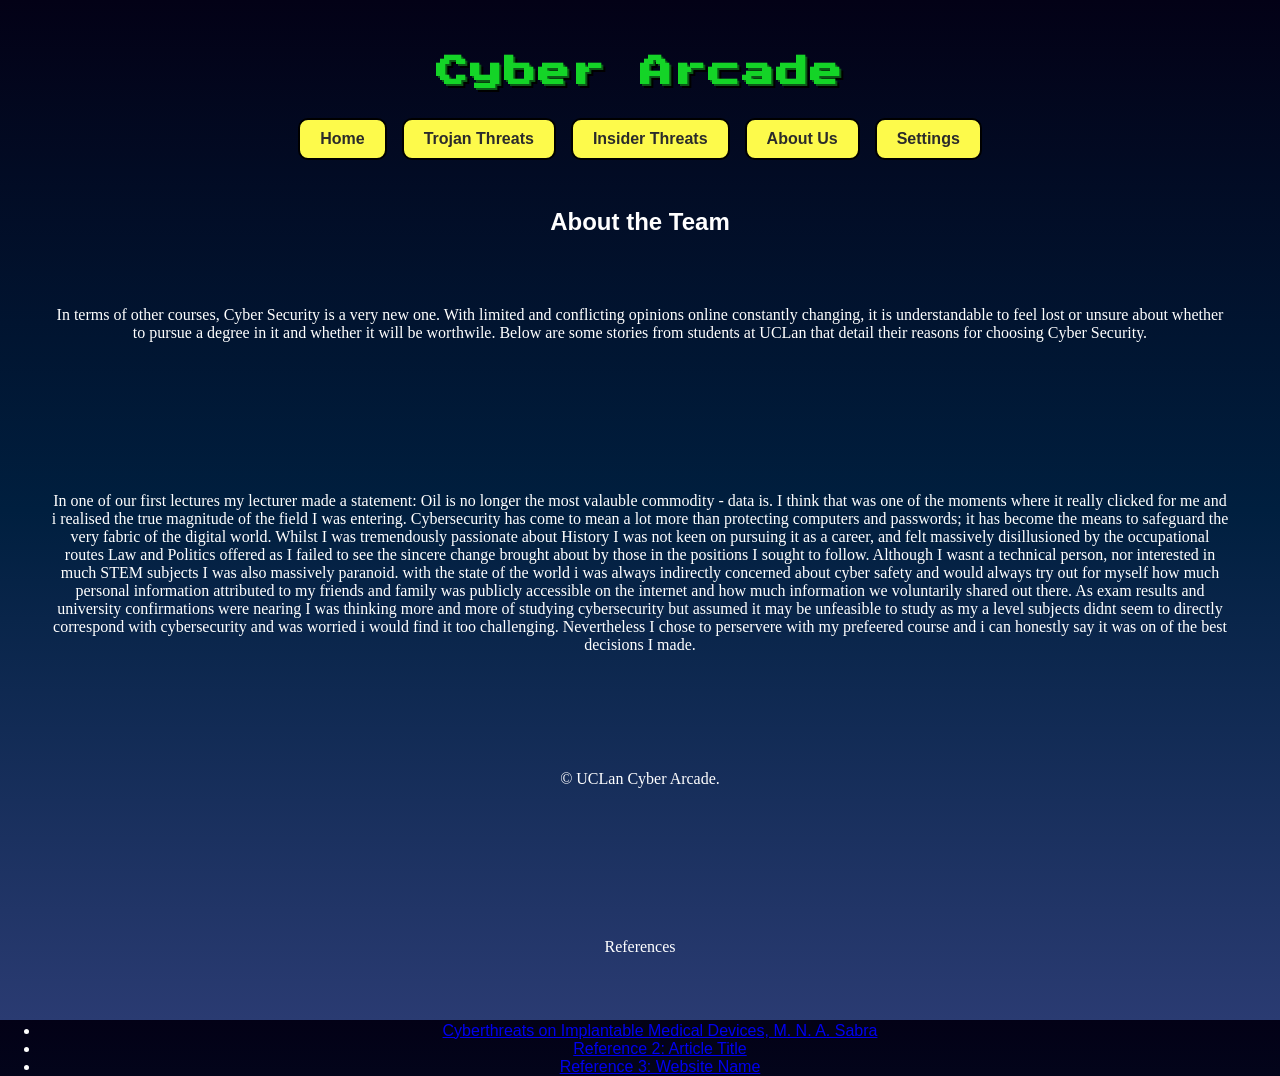
==== AboutPage.html @ 16b05ece "modified:   AboutPage.html" ====
<!DOCTYPE html>
<html lang="en">
<head>
  <meta charset="UTF-8">
  <meta name="viewport" content="width=device-width, initial-scale=1.0">
  <title>Cybersecurity Arcade</title>
  <link rel="stylesheet" href="StyleSheet.css">
  <link rel="preconnect" href="https://fonts.googleapis.com">
  <link rel="preconnect" href="https://fonts.gstatic.com" crossorigin>
  <link href="https://fonts.googleapis.com/css2?family=Press+Start+2P&display=swap" rel="stylesheet">

</head>

<header>
  <br>
  <br>
  <h1>Cyber Arcade</h1>
</header>


<nav class="arcade-nav">
    <ul>
      <li><a href="HomePage.html">Home</a></li>
      <li><a href="TrojanPage.html">Trojan Threats</a></li>
      <li><a href="InsiderPage.html">Insider Threats </a></li>
      <li><a href="AboutPage.html">About Us</a></li>
      <li><a href="SettingsPage.html">Settings</a></li>
  
    </ul>
  </nav>
  <br>

<h2> About the Team </h2>
<p> In terms of other courses, Cyber Security is a very new one. With limited and conflicting opinions online constantly changing, it is understandable to feel lost or unsure about whether to pursue a degree in it and whether it will be worthwile. Below are some stories from students at UCLan that detail their reasons for choosing Cyber Security.  </p>
<br>

<p> In one of our first lectures my lecturer made a statement: Oil is no longer the most valauble commodity - data is. I think that was one of the moments where it really clicked for me and i realised the true magnitude of the field I was entering. Cybersecurity has come to mean a lot more than protecting computers and passwords; it has become the means to safeguard the very fabric of the digital world. 

  Whilst I was tremendously passionate about History I was not keen on pursuing it as a career, and felt massively disillusioned by the occupational routes Law and Politics offered as I failed to see the sincere change brought about by those in the positions I sought to follow.
  
  Although I wasnt a technical person, nor interested in much STEM subjects I was also massively paranoid. with the state of the world i was always indirectly concerned about cyber safety and would always try out for myself how much personal information attributed to my friends and family was publicly accessible on the internet and how much information we voluntarily shared out there.
  
  As exam results and university confirmations were nearing I was thinking more and more of studying cybersecurity but assumed it may be  unfeasible to study as my a level subjects didnt seem to directly correspond with cybersecurity and was worried i would find it too challenging. Nevertheless I chose to perservere with my prefeered course and i can honestly say it was on of the best decisions I made.

</p>





<footer class="arcade-footer">
    <p>&copy; UCLan Cyber Arcade.</p>
    <br>
    <p> References</p>
    <ul>
      <li><a href="https://www.researchgate.net/publication/353002500_Cyberthreats_on_Implantable_Medical_Devices" target="_blank">Cyberthreats on Implantable Medical Devices, M. N. A. Sabra</a></li>
      <li><a href="https://www.example2.com" target="_blank">Reference 2: Article Title</a></li>
      <li><a href="https://www.example3.com" target="_blank">Reference 3: Website Name</a></li>
    </ul>
  
  </footer>

</body>
</html>
---- StyleSheet.css ----
/* Base styles */
body {
    margin: 0;
    font-family: Arial, sans-serif, Consolas;
    background: linear-gradient(to bottom, #030116, #001f3f, #2A3B72); /* Seamless gradient from black to dark blue to #2A3B72 */
    color: #fff;
    justify-content: center; /* Center horizontally */
    align-items: center;
  
  }
  
  .map {
    font-family: consolas;
    display: flex;
    flex-direction: column; 
    align-items: center;
    justify-content: center; 
    text-align: center; 
    margin: 0 auto;  
  
  }
  
  /* Gradient section in the middle of the page */
  .gradient-section {
    width: 100%;
    height: 400px; /* Adjust the height as needed */
    background: linear-gradient(to bottom, #030116, #001f3f, #2A3B72); /* Seamless gradient */
    display: flex;
    justify-content: center;
    align-items: center;
  }
  
  p {
    text-align: center;
    font-family: Consolas;
    padding: 50px;
  
  }
  
  .arcade-background {
    position: fixed;
    top: 0;
    left: 0;
    width: 100%;
    height: 100%;
    background: linear-gradient(145deg, #1a1a1a, #000000);
    z-index: -1; /* Pushes it behind the other elements */
  }
  
  /* Arcade navigation styles */
  .arcade-nav ul {
    list-style: none;
    padding: 0;
    margin: 0;
    display: flex;
    justify-content: center; /* Center items horizontally */
    gap: 15px; /* Spacing between items */
  }
  
  .arcade-nav ul li {
    margin: 0; /* Ensure no extra margin */
    padding: 0; /* Reset padding */
  }
  
  .arcade-nav ul li a {
    font-family: Arial, Helvetica, sans-serif;
    font-weight: bold;
    text-decoration: none;
    color: #2b2b2b; /* Initial text color */
    padding: 10px 20px; /* Padding inside the boxes */
    font-size: 16px;
    background-color: #fdfa4b; /* Background color */
    border: 2px solid #000; /* Box border */
    border-radius: 10px; /* Rounded corners */
    display: inline-block; /* Ensure consistent box sizing */
    transition: all 0.3s ease; /* Smooth hover animations */
  }
  
  /* Hover state for links */
  .arcade-nav ul li a:hover {
    background-color: #dcd91f; /* Change background on hover */
    color: #000; /* Text color on hover */
    transform: translateY(-3px); /* Lift effect */
    box-shadow: 
      6px 6px 0px #000, 
      inset -2px -2px 8px rgba(255, 255, 255, 0.3), 
      inset 2px 2px 8px rgba(0, 0, 0, 0.7); /* Enhanced shadow */
  }
  
  /* Active/pressed state for links */
  .arcade-nav ul li a:active {
    background-color: #FF003C; /* Red background on click */
    color: #FFD700; /* Gold text */
    transform: translateY(2px); /* Pressed effect */
    box-shadow: 
      2px 2px 0px #000, 
      inset -1px -1px 3px rgba(255, 255, 255, 0.2), 
      inset 1px 1px 3px rgba(0, 0, 0, 0.5); /* Inner shadow */
  }
  
  
  header h1 {
    font-family: 'Press Start 2P', Arial, sans-serif; /* Use the new font */
    font-size: 2rem; /* Adjust size as needed */
    color: #14d427; 
    text-align: center;
    letter-spacing: 2px; /* Spaced-out text for pixel feel */
    text-shadow: 2px 2px 0px #0b5916, 4px 4px 0px #000; /* Arcade-style shadows */
    margin: 20px 0; /* Space around the title */
  }
  
  h2 {
  text-align: center;
  
  }
  
  .button-container {
    display: flex; /* Activate Flexbox */
    justify-content: center; /* Horizontally center */
    align-items: center; /* Vertically center */
    width: 100%; /* Optional: ensures the container spans full width */
    height: 100%; /* Full height of the viewport */
  }
  
  button {
    background-color: #FF003C; /* Red background */
    color: #FFD700; /* Gold text */
    font-family: 'Press Start 2P', Arial, sans-serif;
    font-size: 1rem;
    padding: 10px 15px;
    border: 2px solid #FFD700; /* Gold border */
    border-radius: 10px;
    cursor: pointer;
    box-shadow: 4px 4px 0px #000, inset -2px -2px 5px rgba(255, 255, 255, 0.2), inset 2px 2px 5px rgba(0, 0, 0, 0.5);
    transition: transform 0.2s, box-shadow 0.2s, background-color 0.2s;
  }
  
  button:hover {
    background-color: #FFD700; /* Gold background on hover */
    color: #FF003C; /* Red text on hover */
    box-shadow: 6px 6px 0px #000, inset -2px -2px 8px rgba(255, 255, 255, 0.3), inset 2px 2px 8px rgba(0, 0, 0, 0.7);
    transform: translateY(-2px); /* Lift effect on hover */
  }
  
  button:active {
    background-color: #14d427; /* Red background when clicked */
    color: #FFD700; /* Gold text */
    box-shadow: 2px 2px 0px #000, inset -1px -1px 3px rgba(255, 255, 255, 0.2), inset 1px 1px 3px rgba(0, 0, 0, 0.5);
    transform: translateY(2px); /* Pushed-down effect */
  }
  
  /* Style the tooltip text (hidden by default) */
  .tooltip {
    position: relative;
    display: inline-block;
    font-weight: bold; /* Ensures text is bold even if <strong> isn't used */
  }
  
  .tooltip .tooltiptext {
    visibility: hidden;
    width: 200px;
    background-color: #6c757d;
    color: #fff;
    text-align: center;
    border-radius: 5px;
    padding: 5px;
    position: absolute;
    z-index: 1;
    bottom: 125%; /* Position the tooltip above the word */
    left: 50%;
    margin-left: -100px; /* Center the tooltip */
    opacity: 0;
    transition: opacity 0.3s;
  }
  
  /* Show the tooltip when hovering over the bold word */
  .tooltip:hover .tooltiptext {
    visibility: visible;
    opacity: 1;
  }
  
  
  .arcade-nav {
    padding: 10px;
    text-align: center;
  
  }
  .arcade-nav ul {
    list-style: none;
    padding: 0;
    margin: 0;
    display: flex;
    justify-content: center;
    gap: 15px;
  
  }
  .arcade-nav a {
    color: #FF6D69;
    text-decoration: none;
  
  }
  
  .bullet-points {
    align-items: center;
  
  
  }
  
  /* Arcade border */
  .arcade-border {
    margin: 20px auto;
    padding: 15px;
    width: 90%;
    max-width: 800px;
    border: 5px solid #00f7ff;
    border-radius: 10px;
    background: #222;
  
  }
  
  .arcade-top {
    text-align: center;
    font-size: 1.5rem;
    padding: 10px;
    background: #00f7ff;
    color: #000000;
    border-radius: 5px 5px 0 0;
  
  }
  
  .arcade-content section {
    margin: 20px 0;
  }
  
  .arcade-content button {
    background: #FF6D69;
    color: #000;
    border: none;
    padding: 10px 20px;
    font-size: 1rem;
    cursor: pointer;
  
  }
  
  
  .arcade-screen {
    margin: 20px auto;
    width: 90%;
    max-width: 600px;
    height: 300px;
    border: 5px solid #00f7ff;
    border-radius: 10px;
    background: #000;
    display: flex;
    align-items: center;
    justify-content: center;
    color: #00f7ff;
    font-family: 'Courier New', Courier, monospace;
    font-size: 1.2rem;
    text-align: center;
  }
  
  .arcade-screen p {
    margin: 0;
  }
  
  
  /* Animation for screen text */
  @keyframes blink {
    50% {
      opacity: 0;
    }
  }
  .arcade-screen .loading {
    animation: blink 1s infinite;
  }
  
  .arcade-footer {
    text-align: center;
    padding: 0 !important;  /* Ensure no padding is applied */
    margin: 0 !important;   /* Ensure no margin is applied */
    color: #fff;
    padding: 0%;
    background: #333;
    margin-top: 20px;
    background: url('nightskyminecraft.png');
    background-size: cover; /* Ensure the image covers the entire footer */
    background-position: center bottom; /* Ensure the image aligns correctly */
    background-repeat: no-repeat; /* Prevent the image from repeating */
    height: 300px; /* Adjust height to prevent cutting off */
    position: relative;
  }
  
  /* Default styles for larger screens */
  .arcade-nav ul {
    display: flex;
    justify-content: center; /* Center the menu items */
    gap: 15px; /* Add consistent spacing between items */
    padding: 0;
    margin: 0;
    list-style: none;
  }
  
  .arcade-nav ul li {
    margin: 0; /* Remove extra margin from list items */
  }
  
  .arcade-nav ul li a {
    text-decoration: none;
    padding: 10px 20px;
    font-size: 16px;
    border: 2px solid #000;
    border-radius: 10px;
  }
  
  
  /* Styles for smaller screens */
  @media (max-width: 768px) {
    .arcade-nav ul li a {
      padding: 5px 10px; /* Smaller padding for small screens */
      font-size: 14px;
    }
  }
  
  @media (max-width: 480px) {
    .arcade-nav ul {
      flex-direction: column; /* Stack items vertically */
      align-items: center; /* Center-align the stacked items */
      gap: 10px; /* Adjust gap for smaller screens */
    }
  
    .arcade-nav ul li a {
      font-size: 12px;
      padding: 4px 8px;
    }
  }
  
  
  /* Style for the bullet points container */
  .bullet-points {
    text-align: left; /* Ensure text aligns to the left */
    margin-top: 20px;
    padding-left: 20px;
    font-size: 1rem;
  }
  
  
  /* Ensuring slide container and layout work without images */
  .slide-container {
    position: relative;
    width: 100%;
    max-width: 800px;
    margin: auto;
  }
  
  .slide-box {
    display: none;  /* Hide all slides by default */
    position: relative;
    text-align: center;
    border-color: #222;
  }
  
  .slide-box.active {
    display: block;  /* Only show the active slide */
  }
  
  .slide-text {
    padding: 20px;
    background-color: #0f0a2c;  /* Dark background for readability */
    color: white;  /* White text color */
    border-color: #222;
    border-radius: 10px;
    width: 80%;  /* Adjust the width of the text box */
    margin: 20px auto;
    box-sizing: border-box;
    text-align: center;
  }
  
  button {
    margin-top: 20px;
    padding: 10px 15px;
    font-size: 16px;
    cursor: pointer;
    background-color: #14d427; /* Lively blue color */
    color: white;
    border: none;
    border-radius: 5px;
  }
  
  button:hover {
    background-color: #15b024; /* Darker blue on hover */
  }
  
  .gradient-section {
    width: 100%;
    height: 400px; /* Adjust the height as needed */
    background: linear-gradient(to bottom, #030116, #001f3f, #2A3B72); /* Seamless gradient */
    display: flex;
    justify-content: center;
    align-items: center;
    position: relative; /* Ensures child elements are aligned */
  }
  
  #hologram-video {
    margin: 0 auto;
    display: block; /* Ensures it's treated as a block-level element */
    max-width: 15%; /* Prevents overflow issues */
    height: auto;
    mix-blend-mode: screen; /* Makes black areas invisible */
    opacity: 0.4; /* Add transparency */
    filter: brightness(1.5) saturate(1.5); /* Enhance the holographic look */
    transform: rotateX(20deg); /* Adds pseudo-3D effect */
  }
  
  /* Style for the youtibe vid */
  .video-container {
    position: relative;
    width: 100%;
    max-width: 560px; /* Limit the max width */
    margin: 2rem auto; /* Center the video horizontally and add spacing */
    border: 5px solid #ffffff; /* Add a border */
    border-radius: 10px; /* Round the corners */
    box-shadow: 0 8px 16px rgba(0, 0, 0, 0.2); /* Add a shadow */
    overflow: hidden; /* Ensure rounded corners are visible */
    aspect-ratio: 16 / 9;
  }
  
  /* Make the iframe responsive */
  .video-container iframe {
    width: 100%;
    height: auto;
    display: block;
    aspect-ratio: 16 / 9;
  }
  
  .baitalert{
    display: flex;
    justify-content: center;
    align-items: center;
  
  }

  .settings_box{
    
  }
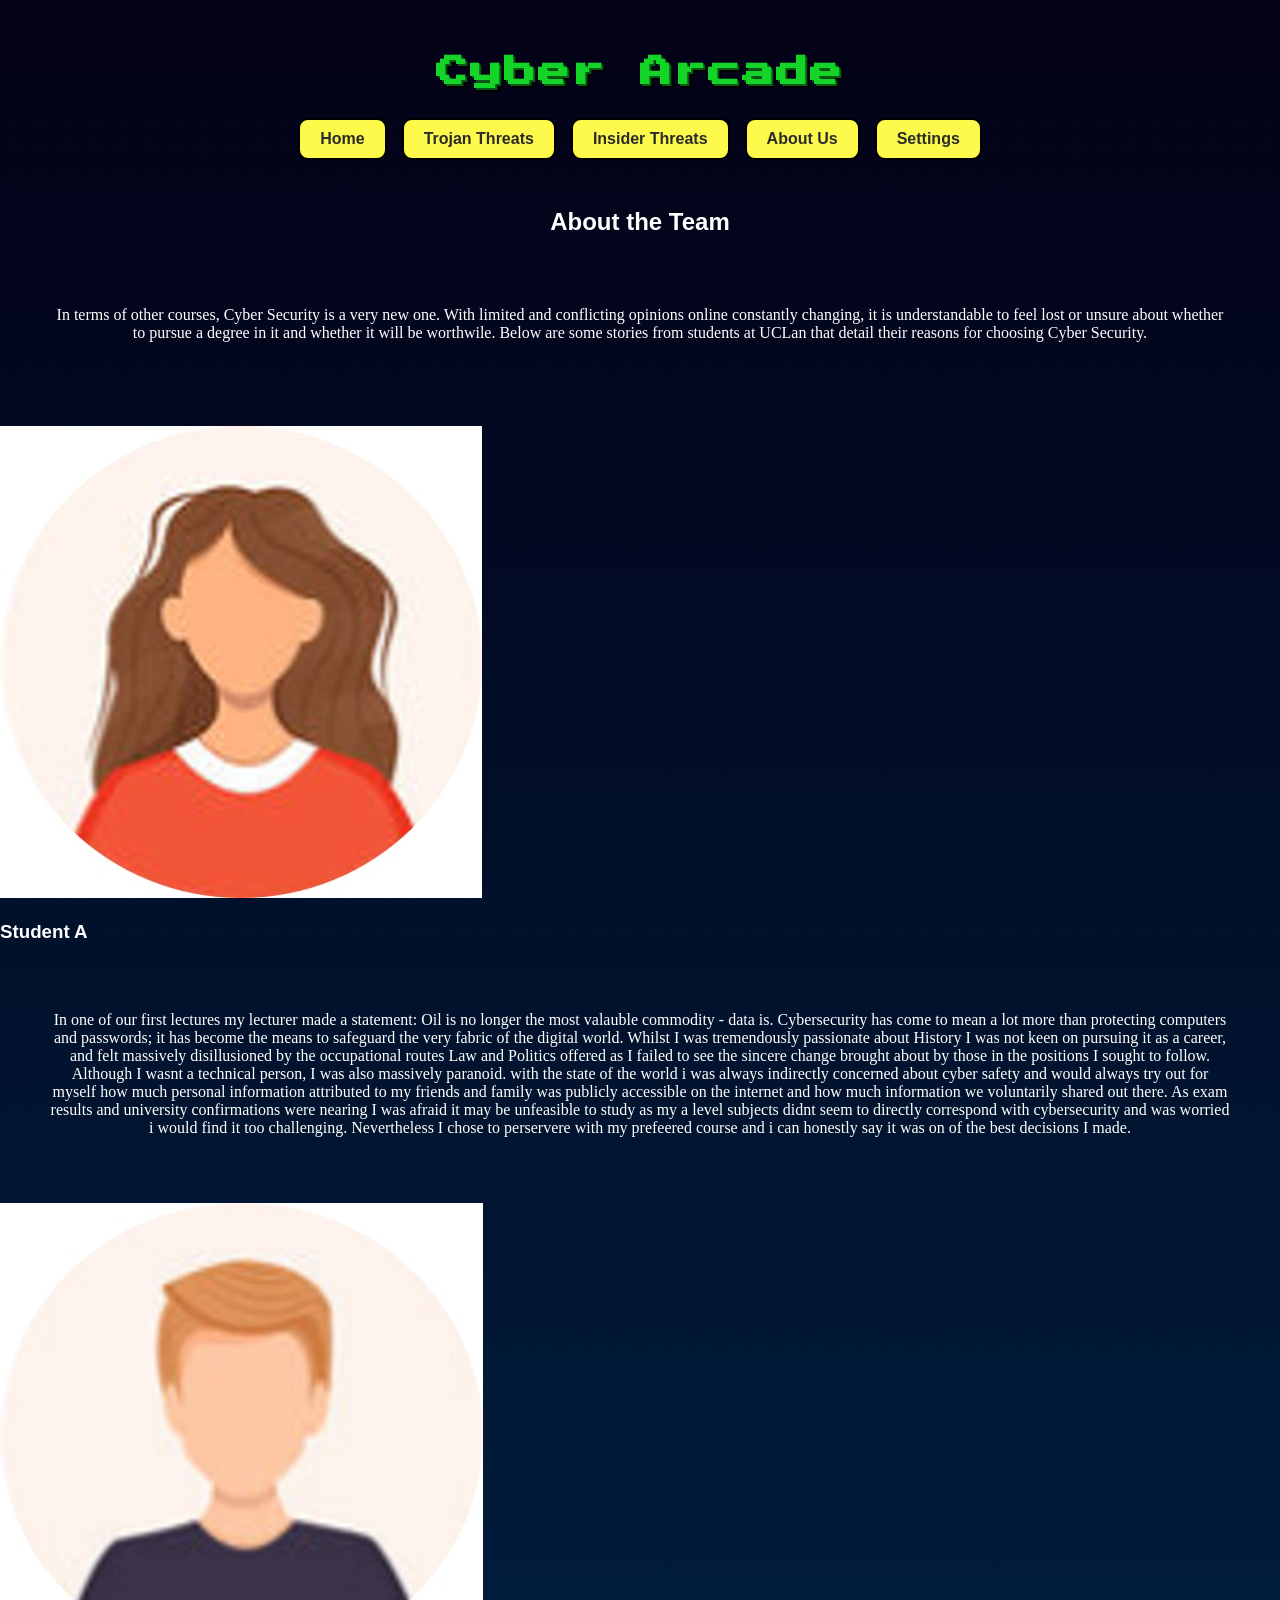
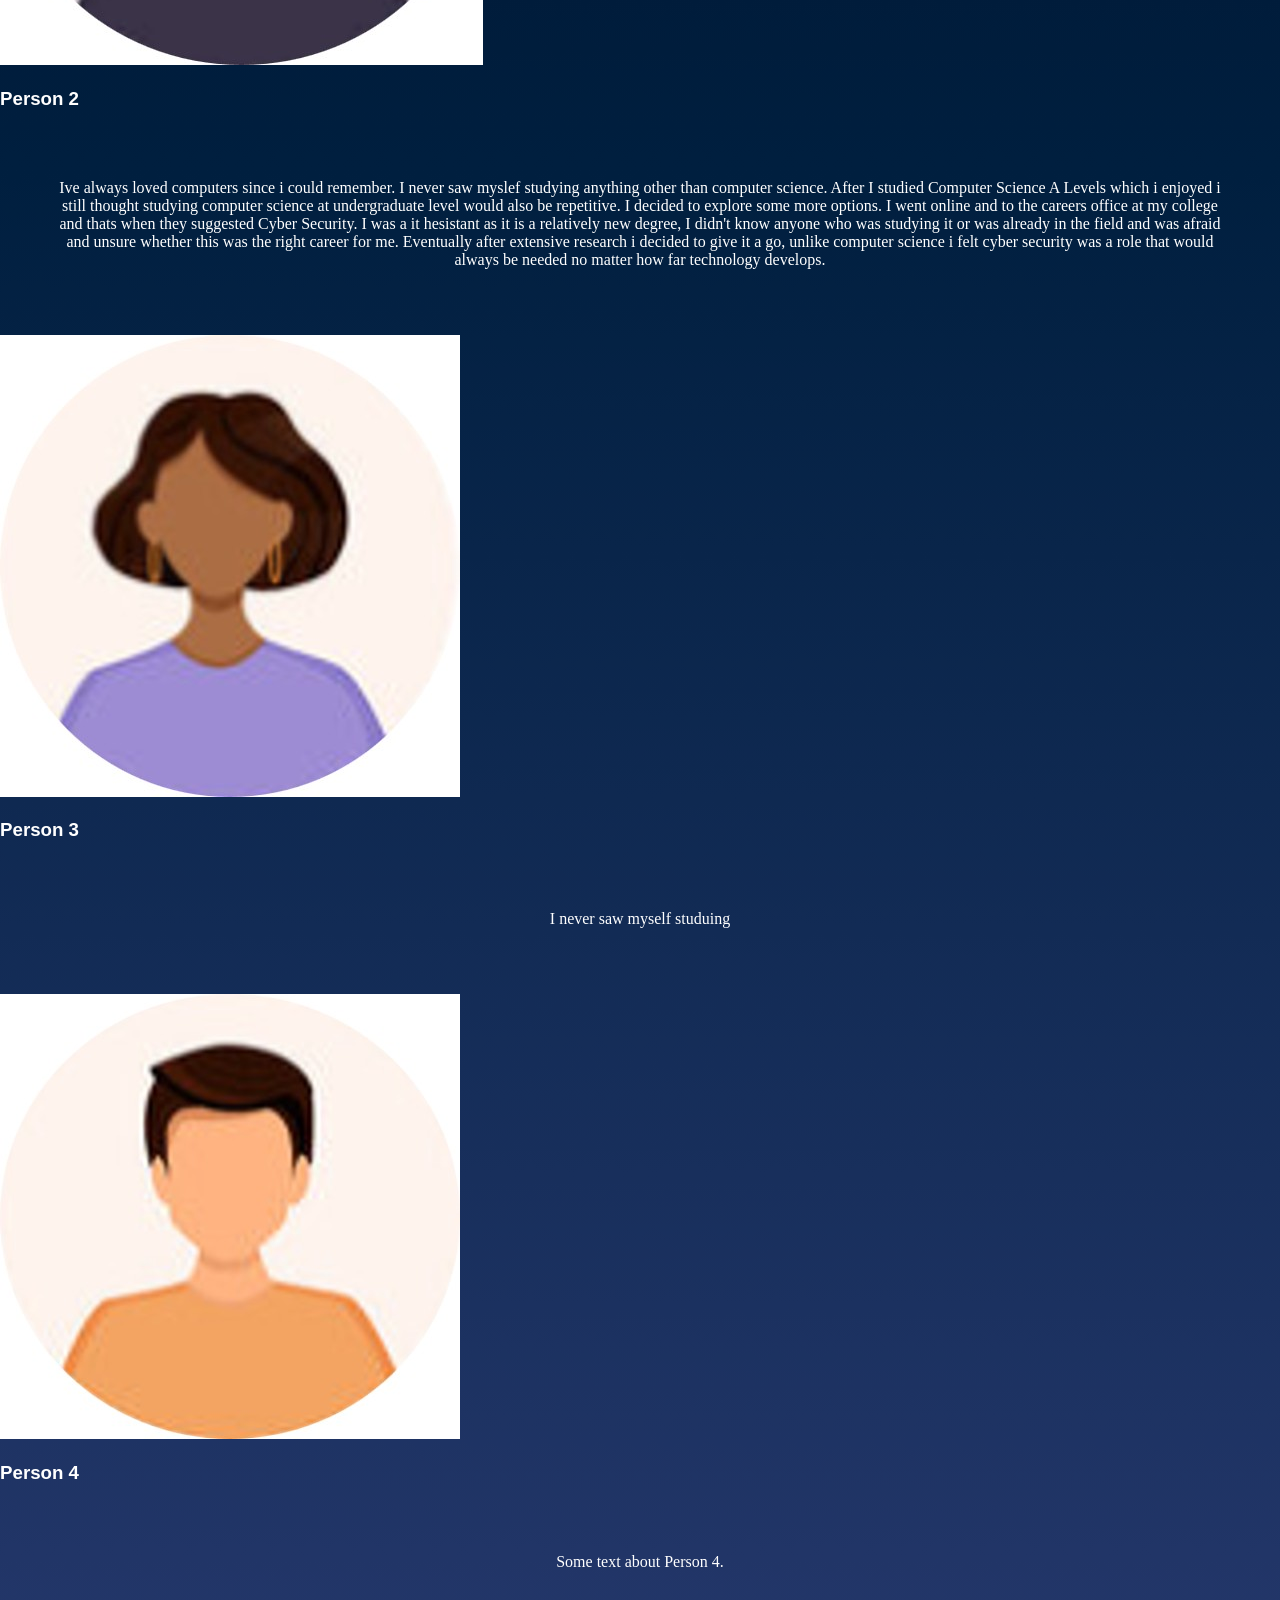
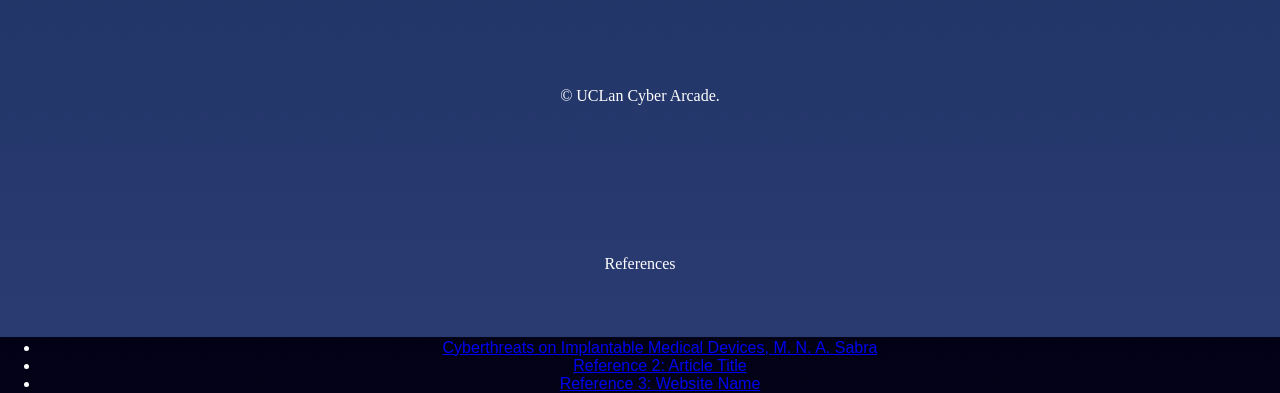
==== commit 98fde3fb: "modified:   AboutPage.html" ====
--- a/AboutPage.html
+++ b/AboutPage.html
@@ -34,15 +34,32 @@
 <p> In terms of other courses, Cyber Security is a very new one. With limited and conflicting opinions online constantly changing, it is understandable to feel lost or unsure about whether to pursue a degree in it and whether it will be worthwile. Below are some stories from students at UCLan that detail their reasons for choosing Cyber Security.  </p>
 <br>
 
-<p> In one of our first lectures my lecturer made a statement: Oil is no longer the most valauble commodity - data is. I think that was one of the moments where it really clicked for me and i realised the true magnitude of the field I was entering. Cybersecurity has come to mean a lot more than protecting computers and passwords; it has become the means to safeguard the very fabric of the digital world. 
 
-  Whilst I was tremendously passionate about History I was not keen on pursuing it as a career, and felt massively disillusioned by the occupational routes Law and Politics offered as I failed to see the sincere change brought about by those in the positions I sought to follow.
-  
-  Although I wasnt a technical person, nor interested in much STEM subjects I was also massively paranoid. with the state of the world i was always indirectly concerned about cyber safety and would always try out for myself how much personal information attributed to my friends and family was publicly accessible on the internet and how much information we voluntarily shared out there.
-  
-  As exam results and university confirmations were nearing I was thinking more and more of studying cybersecurity but assumed it may be  unfeasible to study as my a level subjects didnt seem to directly correspond with cybersecurity and was worried i would find it too challenging. Nevertheless I chose to perservere with my prefeered course and i can honestly say it was on of the best decisions I made.
-
-</p>
+<div class="profilestory-swipe">
+  <div class="card">
+      <img src="personprofileone.jpg" alt="Profile 1" class="profile-pic">
+      <h3> Student A </h3>
+      <p>In one of our first lectures my lecturer made a statement: Oil is no longer the most valauble commodity - data is.  Cybersecurity has come to mean a lot more than protecting computers and passwords; it has become the means to safeguard the very fabric of the digital world. 
+      Whilst I was tremendously passionate about History I was not keen on pursuing it as a career, and felt massively disillusioned by the occupational routes Law and Politics offered as I failed to see the sincere change brought about by those in the positions I sought to follow.
+      Although I wasnt a technical person, I was also massively paranoid. with the state of the world i was always indirectly concerned about cyber safety and would always try out for myself how much personal information attributed to my friends and family was publicly accessible on the internet and how much information we voluntarily shared out there.
+      As exam results and university confirmations were nearing I was afraid it may be  unfeasible to study as my a level subjects didnt seem to directly correspond with cybersecurity and was worried i would find it too challenging. Nevertheless I chose to perservere with my prefeered course and i can honestly say it was on of the best decisions I made.</p>
+  </div>
+  <div class="card">
+      <img src="personprofile2.jpg" alt="Profile 2" class="profile-pic">
+      <h3>Person 2</h3>
+      <p> Ive always loved computers since i could remember. I never saw myslef studying anything other than computer science. After I studied Computer Science A Levels which i enjoyed i still thought studying computer science at undergraduate level would also be repetitive. I decided to explore some more options. I went online and to the careers office at my college and thats when they suggested Cyber Security. I was a it hesistant as it is a relatively new degree, I didn't know anyone who was studying it or was already in the field and was afraid and unsure whether this was the right career for me. Eventually after extensive research i decided to give it a go, unlike computer science i felt cyber security was a role that would always be needed no matter how far technology develops.  </p>
+  </div>
+  <div class="card">
+      <img src="personprofile3.jpg" alt="Profile 3" class="profile-pic">
+      <h3>Person 3</h3>
+      <p> I never saw myself studuing</p>
+  </div>
+  <div class="card">
+      <img src="personprofile4.jpg" alt="Profile 4" class="profile-pic">
+      <h3>Person 4</h3>
+      <p>Some text about Person 4.</p>
+  </div>
+</div>
 
 
 
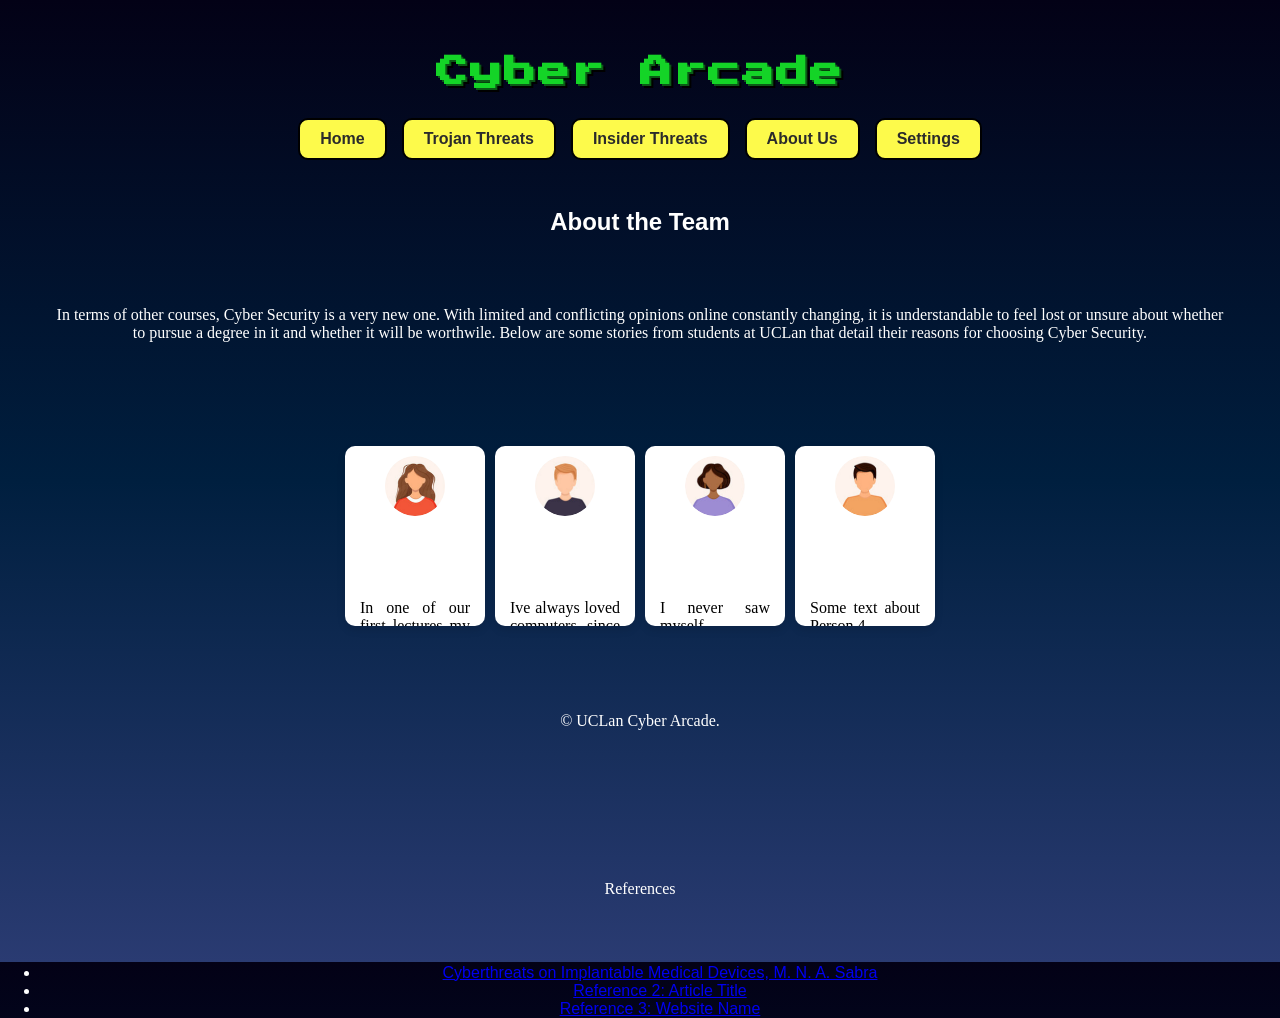
==== commit f8075fb0: "modified:   AboutPage.html 	modified:   StyleSheet.css" ====
--- a/AboutPage.html
+++ b/AboutPage.html
@@ -36,30 +36,42 @@
 
 
 <div class="profilestory-swipe">
-  <div class="card">
+  <div class="card" onclick="toggleMaximize(this)">
       <img src="personprofileone.jpg" alt="Profile 1" class="profile-pic">
-      <h3> Student A </h3>
+      <h3>Student A</h3>
       <p>In one of our first lectures my lecturer made a statement: Oil is no longer the most valauble commodity - data is.  Cybersecurity has come to mean a lot more than protecting computers and passwords; it has become the means to safeguard the very fabric of the digital world. 
-      Whilst I was tremendously passionate about History I was not keen on pursuing it as a career, and felt massively disillusioned by the occupational routes Law and Politics offered as I failed to see the sincere change brought about by those in the positions I sought to follow.
-      Although I wasnt a technical person, I was also massively paranoid. with the state of the world i was always indirectly concerned about cyber safety and would always try out for myself how much personal information attributed to my friends and family was publicly accessible on the internet and how much information we voluntarily shared out there.
-      As exam results and university confirmations were nearing I was afraid it may be  unfeasible to study as my a level subjects didnt seem to directly correspond with cybersecurity and was worried i would find it too challenging. Nevertheless I chose to perservere with my prefeered course and i can honestly say it was on of the best decisions I made.</p>
+        Whilst I was tremendously passionate about History I was not keen on pursuing it as a career, and felt massively disillusioned by the occupational routes Law and Politics offered as I failed to see the sincere change brought about by those in the positions I sought to follow.
+        Although I wasnt a technical person, I was also massively paranoid. with the state of the world i was always indirectly concerned about cyber safety and would always try out for myself how much personal information attributed to my friends and family was publicly accessible on the internet and how much information we voluntarily shared out there.
+        As exam results and university confirmations were nearing I was afraid it may be  unfeasible to study as my a level subjects didnt seem to directly correspond with cybersecurity and was worried i would find it too challenging. Nevertheless I chose to perservere with my prefeered course and i can honestly say it was on of the best decisions I made</p>
   </div>
-  <div class="card">
+  <div class="card" onclick="toggleMaximize(this)">
       <img src="personprofile2.jpg" alt="Profile 2" class="profile-pic">
       <h3>Person 2</h3>
-      <p> Ive always loved computers since i could remember. I never saw myslef studying anything other than computer science. After I studied Computer Science A Levels which i enjoyed i still thought studying computer science at undergraduate level would also be repetitive. I decided to explore some more options. I went online and to the careers office at my college and thats when they suggested Cyber Security. I was a it hesistant as it is a relatively new degree, I didn't know anyone who was studying it or was already in the field and was afraid and unsure whether this was the right career for me. Eventually after extensive research i decided to give it a go, unlike computer science i felt cyber security was a role that would always be needed no matter how far technology develops.  </p>
+      <p>Ive always loved computers since i could remember. I never saw myslef studying anything other than computer science. After I studied Computer Science A Levels which i enjoyed i still thought studying computer science at undergraduate level would also be repetitive. I decided to explore some more options. I went online and to the careers office at my college and thats when they suggested Cyber Security. I was a it hesistant as it is a relatively new degree, I didn't know anyone who was studying it or was already in the field and was afraid and unsure whether this was the right career for me. Eventually after extensive research i decided to give it a go, unlike computer science i felt cyber security was a role that would always be needed no matter how far technology develops.</p>
   </div>
-  <div class="card">
+  <div class="card" onclick="toggleMaximize(this)">
       <img src="personprofile3.jpg" alt="Profile 3" class="profile-pic">
       <h3>Person 3</h3>
-      <p> I never saw myself studuing</p>
+      <p>I never saw myself studying...</p>
   </div>
-  <div class="card">
+  <div class="card" onclick="toggleMaximize(this)">
       <img src="personprofile4.jpg" alt="Profile 4" class="profile-pic">
       <h3>Person 4</h3>
       <p>Some text about Person 4.</p>
   </div>
 </div>
+
+<script>
+  function toggleMaximize(card) {
+      const cards = document.querySelectorAll('.card');
+      cards.forEach(function(c) {
+          if (c !== card) {
+              c.classList.remove('maximized');
+          }
+      });
+      card.classList.toggle('maximized');
+  }
+</script>
 
 
 
--- a/StyleSheet.css
+++ b/StyleSheet.css
@@ -440,10 +440,65 @@
   
   }
 
+/*I think this is where you left of chris*/
   .settings_box{
     
   }
-  
-  
-  
-  +
+  .profilestory-swipe {
+    display: flex;
+    overflow-x: auto;
+    padding: 20px 0;
+    gap: 10px;
+    scroll-snap-type: x mandatory;
+    justify-content: center;
+    
+}
+
+.card {
+  width: 120px; /* Smaller size */
+  height: 160px; /* Smaller height */
+  flex: 0 0 auto;
+  background-color: white;
+  border-radius: 10px;
+  box-shadow: 0 4px 8px rgba(0, 0, 0, 0.1);
+  padding: 10px;
+  text-align: center;
+  scroll-snap-align: start;
+  cursor: pointer;
+  transition: all 0.3s ease;
+  overflow: hidden; /* Prevent overflow */
+}
+
+.card.maximized {
+  width: 320px; /* Maximized size */
+  height: 450px; /* Maximized height */
+  z-index: 1; /* To bring it to the front */
+  overflow: hidden; /* Prevent overflow in maximized state */
+}
+
+.card p {
+  max-height: 300px; /* Set a max height for the text */
+  overflow-y: auto; /* Allow vertical scrolling if text exceeds max height */
+  margin: 0; /* Reset margin */
+  padding: 5px; /* Add some padding for better readability */
+  text-align: justify; /* Justify text for better appearance */
+  color: #000000;
+}
+
+.profile-pic {
+    width: 60px;
+    height: 60px;
+    border-radius: 50%;
+    object-fit: cover;
+    margin-bottom: 15px;
+}
+
+.profilestory-swipe::-webkit-scrollbar {
+    height: 20px;
+}
+
+.profilestory-swipe::-webkit-scrollbar-thumb {
+    background-color: #ccc;
+    border-radius: 4px;
+}
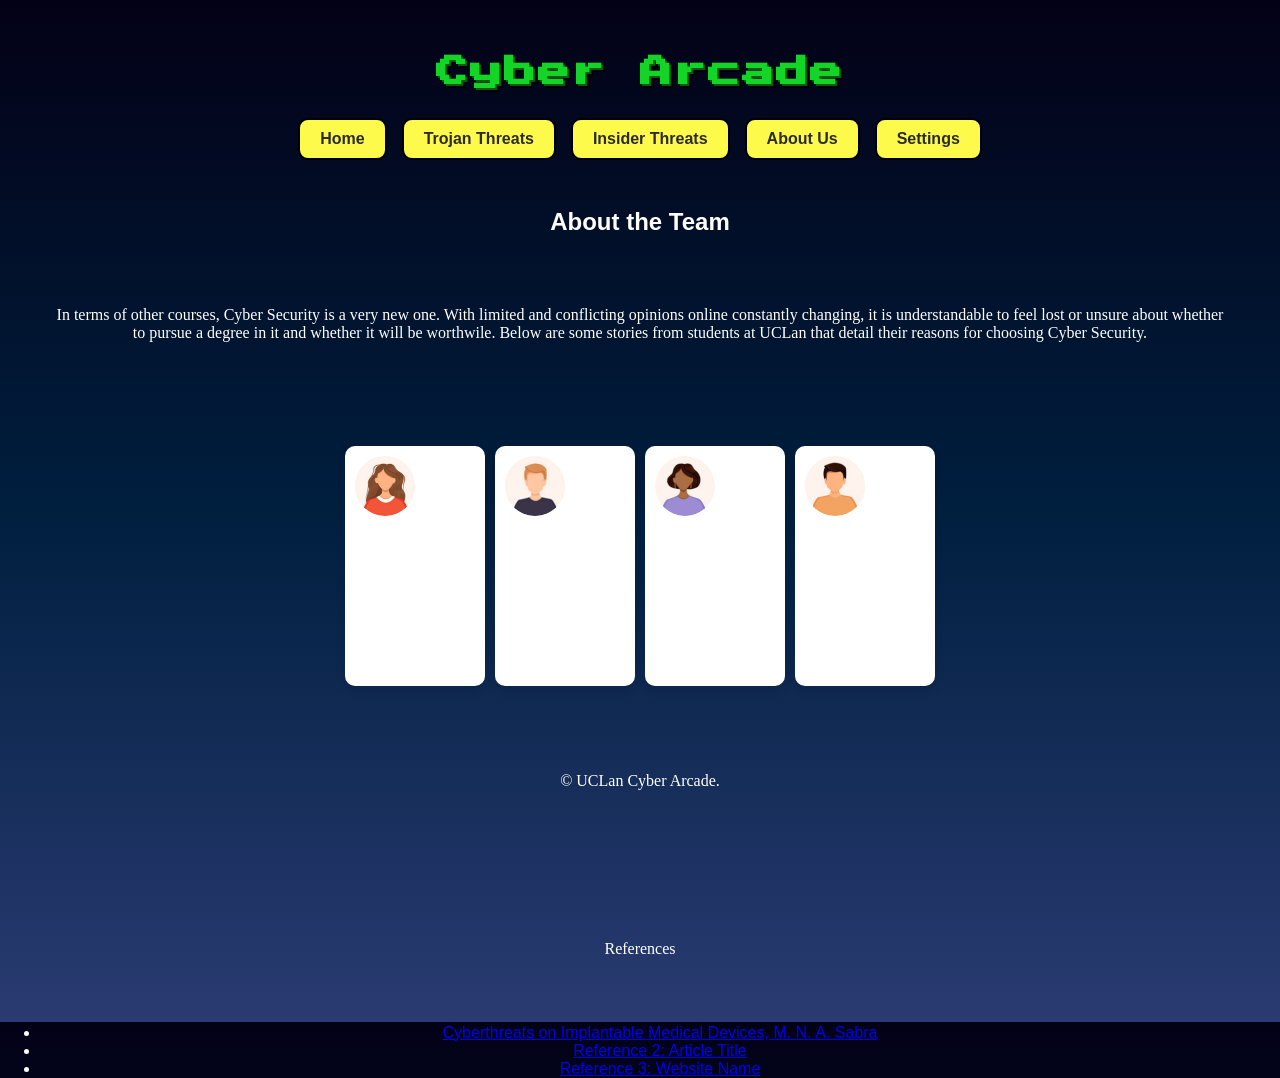
==== commit 5f651698: "modified:   AboutPage.html 	modified:   StyleSheet.css" ====
--- a/AboutPage.html
+++ b/AboutPage.html
@@ -39,25 +39,25 @@
   <div class="card" onclick="toggleMaximize(this)">
       <img src="personprofileone.jpg" alt="Profile 1" class="profile-pic">
       <h3>Student A</h3>
-      <p>In one of our first lectures my lecturer made a statement: Oil is no longer the most valauble commodity - data is.  Cybersecurity has come to mean a lot more than protecting computers and passwords; it has become the means to safeguard the very fabric of the digital world. 
+      <p class="card-text">In one of our first lectures my lecturer made a statement: Oil is no longer the most valuable commodity - data is. Cybersecurity has come to mean a lot more than protecting computers and passwords; it has become the means to safeguard the very fabric of the digital world. 
         Whilst I was tremendously passionate about History I was not keen on pursuing it as a career, and felt massively disillusioned by the occupational routes Law and Politics offered as I failed to see the sincere change brought about by those in the positions I sought to follow.
-        Although I wasnt a technical person, I was also massively paranoid. with the state of the world i was always indirectly concerned about cyber safety and would always try out for myself how much personal information attributed to my friends and family was publicly accessible on the internet and how much information we voluntarily shared out there.
-        As exam results and university confirmations were nearing I was afraid it may be  unfeasible to study as my a level subjects didnt seem to directly correspond with cybersecurity and was worried i would find it too challenging. Nevertheless I chose to perservere with my prefeered course and i can honestly say it was on of the best decisions I made</p>
+        Although I wasn't a technical person, I was also massively paranoid. With the state of the world I was always indirectly concerned about cyber safety and would always try out for myself how much personal information attributed to my friends and family was publicly accessible on the internet and how much information we voluntarily shared out there.
+        As exam results and university confirmations were nearing I was afraid it may be unfeasible to study as my A-level subjects didn't seem to directly correspond with cybersecurity and was worried I would find it too challenging. Nevertheless I chose to persevere with my preferred course and I can honestly say it was one of the best decisions I made.</p>
   </div>
   <div class="card" onclick="toggleMaximize(this)">
       <img src="personprofile2.jpg" alt="Profile 2" class="profile-pic">
       <h3>Person 2</h3>
-      <p>Ive always loved computers since i could remember. I never saw myslef studying anything other than computer science. After I studied Computer Science A Levels which i enjoyed i still thought studying computer science at undergraduate level would also be repetitive. I decided to explore some more options. I went online and to the careers office at my college and thats when they suggested Cyber Security. I was a it hesistant as it is a relatively new degree, I didn't know anyone who was studying it or was already in the field and was afraid and unsure whether this was the right career for me. Eventually after extensive research i decided to give it a go, unlike computer science i felt cyber security was a role that would always be needed no matter how far technology develops.</p>
+      <p class="card-text">I've always loved computers since I could remember. I never saw myself studying anything other than computer science. After I studied Computer Science A Levels which I enjoyed I still thought studying computer science at undergraduate level would also be repetitive. I decided to explore some more options. I went online and to the careers office at my college and that's when they suggested Cyber Security. I was a bit hesitant as it is a relatively new degree, I didn't know anyone who was studying it or was already in the field and was afraid and unsure whether this was the right career for me. Eventually after extensive research I decided to give it a go, unlike computer science I felt cyber security was a role that would always be needed no matter how far technology develops.</p>
   </div>
   <div class="card" onclick="toggleMaximize(this)">
       <img src="personprofile3.jpg" alt="Profile 3" class="profile-pic">
       <h3>Person 3</h3>
-      <p>I never saw myself studying...</p>
+      <p class="card-text">I never saw myself studying...</p>
   </div>
   <div class="card" onclick="toggleMaximize(this)">
       <img src="personprofile4.jpg" alt="Profile 4" class="profile-pic">
       <h3>Person 4</h3>
-      <p>Some text about Person 4.</p>
+      <p class="card-text">Some text about Person 4.</p>
   </div>
 </div>
 
--- a/StyleSheet.css
+++ b/StyleSheet.css
@@ -441,9 +441,9 @@
   }
 
 /*I think this is where you left of chris*/
-  .settings_box{
+  /* .settings_box{
     
-  }
+  } */
 
   .profilestory-swipe {
     display: flex;
@@ -452,38 +452,24 @@
     gap: 10px;
     scroll-snap-type: x mandatory;
     justify-content: center;
-    
 }
 
 .card {
-  width: 120px; /* Smaller size */
-  height: 160px; /* Smaller height */
-  flex: 0 0 auto;
-  background-color: white;
-  border-radius: 10px;
-  box-shadow: 0 4px 8px rgba(0, 0, 0, 0.1);
-  padding: 10px;
-  text-align: center;
-  scroll-snap-align: start;
-  cursor: pointer;
-  transition: all 0.3s ease;
-  overflow: hidden; /* Prevent overflow */
-}
-
-.card.maximized {
-  width: 320px; /* Maximized size */
-  height: 450px; /* Maximized height */
-  z-index: 1; /* To bring it to the front */
-  overflow: hidden; /* Prevent overflow in maximized state */
-}
-
-.card p {
-  max-height: 300px; /* Set a max height for the text */
-  overflow-y: auto; /* Allow vertical scrolling if text exceeds max height */
-  margin: 0; /* Reset margin */
-  padding: 5px; /* Add some padding for better readability */
-  text-align: justify; /* Justify text for better appearance */
-  color: #000000;
+    width: 120px; /* Smaller size */
+    height: 220px; /* Adjusted height to fit content */
+    flex: 0 0 auto;
+    background-color: white;
+    border-radius: 10px;
+    box-shadow: 0 4px 8px rgba(0, 0, 0, 0.1);
+    padding: 10px; /* Padding around the card */
+    text-align: center;
+    scroll-snap-align: start;
+    cursor: pointer;
+    transition: all 0.3s ease;
+    overflow: hidden; /* Prevent overflow */
+    display: flex; /* Use flexbox for layout */
+    flex-direction: column; /* Stack children vertically */
+    justify-content: space-between; /* Space out children */
 }
 
 .profile-pic {
@@ -491,14 +477,25 @@
     height: 60px;
     border-radius: 50%;
     object-fit: cover;
-    margin-bottom: 15px;
+    margin-bottom: 10px; /* Reduced margin to minimize space */
 }
 
-.profilestory-swipe::-webkit-scrollbar {
-    height: 20px;
+.card-text {
+    display: none; /* Hide the paragraph text by default */
+    max-height: 450px; /* Set a maximum height for the text */
+    overflow-y: auto; /* Allow vertical scrolling if text exceeds max height */
+    margin: 0; /* Reset margin */
+    padding: 0; /* Reset padding */
+    color: #000;
 }
 
-.profilestory-swipe::-webkit-scrollbar-thumb {
-    background-color: #ccc;
-    border-radius: 4px;
+.card.maximized {
+    width: 320px; /* Maximized size */
+    height: 450px; /* Maximized height */
+    z-index: 1; /* To bring it to the front */
+    overflow: hidden; /* Prevent overflow in maximized state */
+}
+
+.card.maximized .card-text {
+    display: block; /* Show the paragraph text when maximized */
 }
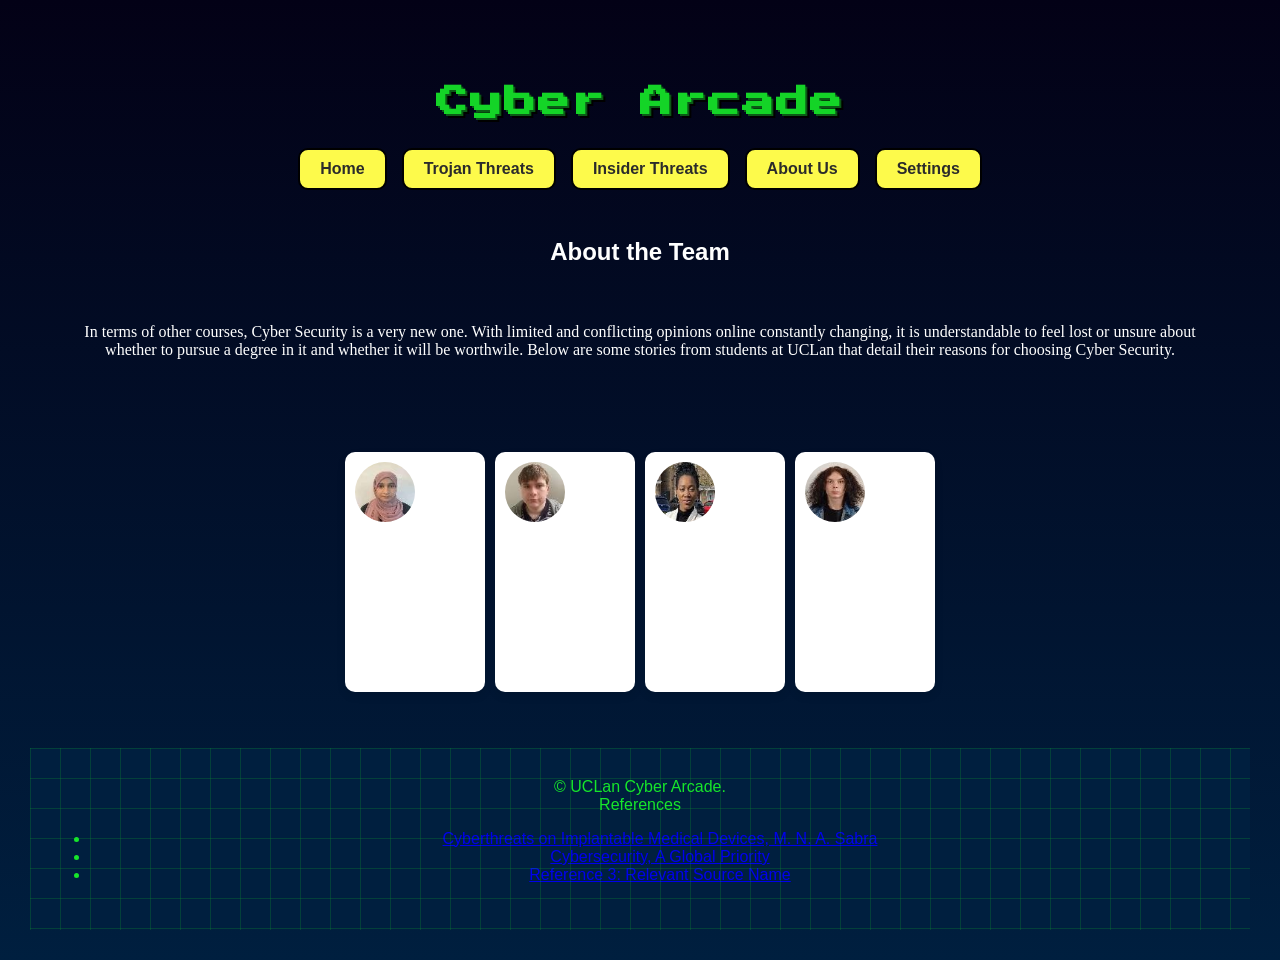
==== commit ed922c99: "modified:   AboutPage.html 	modified:   HomePage.html 	modified:   InsiderPage.html 	modified:   Set" ====
--- a/AboutPage.html
+++ b/AboutPage.html
@@ -52,12 +52,13 @@
   <div class="card" onclick="toggleMaximize(this)">
       <img src="personprofile3.jpg" alt="Profile 3" class="profile-pic">
       <h3>Person 3</h3>
-      <p class="card-text">I never saw myself studying...</p>
+      <p class="card-text">Post-COVID, around the globe, so many businesses have moved online, and the world is becoming increasingly digitized with almost everybody becoming more. Cybersecurity plays a crucial role in securing sensitive data, privacy, and critical infrastructure, and I have a passion for problem-solving and protecting data and information from online criminals, which is why I decided to pursue a degree in cybersecurity, where I am developing skills in information security, ethical hacking, and risk management.
+        I aim to become a cybersecurity analyst or consultant, helping organizations and their end users strengthen their security posture and stay ahead of cyber threats.</p>
   </div>
   <div class="card" onclick="toggleMaximize(this)">
       <img src="personprofile4.jpg" alt="Profile 4" class="profile-pic">
       <h3>Person 4</h3>
-      <p class="card-text">Some text about Person 4.</p>
+      <p class="card-text">Choosing to study cybersecurity was an easy decision for me because it combines intellectual challenge, real-world impact, and strong career prospects. The field is constantly evolving, requiring continuous learning to stay ahead of emerging threats, which excites me. My passion for problem-solving and ethical hacking drives me to understand how systems work and how to protect them. Additionally, cybersecurity offers diverse career paths and is in high demand, ensuring a stable and rewarding future. Most importantly, I find fulfillment in contributing to a safer digital world, protecting individuals, businesses, and governments from cyber threats.</p>
   </div>
 </div>
 
@@ -74,20 +75,37 @@
 </script>
 
 
+<br><br>
+<footer class="arcade-footer">
+  <div class="copyright">&copy; UCLan Cyber Arcade.</div>
+  <div class="references-heading">References</div>
+  <ul>
+    <li>
+      <a href="https://www.researchgate.net/publication/353002500_Cyberthreats_on_Implantable_Medical_Devices" target="_blank" aria-label="Read the research paper on Cyberthreats on Implantable Medical Devices">
+        Cyberthreats on Implantable Medical Devices, M. N. A. Sabra
+      </a>
+    </li>
+    <li>
+      <a href="https://ung.edu/continuing-education/news-and-media/cybersecurity.php" target="_blank" aria-label="Learn more about Cybersecurity as a Global Priority">
+        Cybersecurity, A Global Priority
+      </a>
+    </li>
+    <li>
+      <a href="https://www.relevant-source.com" target="_blank" aria-label="Visit Relevant Source for more information">
+        Reference 3: Relevant Source Name
+      </a>
+    </li>
+  </ul>
+</footer>
 
 
 
-<footer class="arcade-footer">
-    <p>&copy; UCLan Cyber Arcade.</p>
-    <br>
-    <p> References</p>
-    <ul>
-      <li><a href="https://www.researchgate.net/publication/353002500_Cyberthreats_on_Implantable_Medical_Devices" target="_blank">Cyberthreats on Implantable Medical Devices, M. N. A. Sabra</a></li>
-      <li><a href="https://www.example2.com" target="_blank">Reference 2: Article Title</a></li>
-      <li><a href="https://www.example3.com" target="_blank">Reference 3: Website Name</a></li>
-    </ul>
-  
-  </footer>
 
+<script>
+    var app = document.getElementsByTagName("BODY")[0];
+    if (localStorage.lightMode == "light") {
+        app.setAttribute("light-mode", "light");
+    }
+</script>
 </body>
 </html>
--- a/StyleSheet.css
+++ b/StyleSheet.css
@@ -2,13 +2,37 @@
 body {
     margin: 0;
     font-family: Arial, sans-serif, Consolas;
-    background: linear-gradient(to bottom, #030116, #001f3f, #2A3B72); /* Seamless gradient from black to dark blue to #2A3B72 */
+    background: linear-gradient(to bottom, #030116, #001f3f); /* Seamless gradient from black to dark blue to #2A3B72 */
     color: #fff;
     justify-content: center; /* Center horizontally */
     align-items: center;
-  
-  }
-  
+    padding: 30px;
+    text-align: center;
+  
+  }
+
+  /*https://henryegloff.com/how-to-code-a-simple-dark-mode-toggle/*/
+  body[light-mode=light]{
+    background: linear-gradient(to bottom, #ccc9e7, #75a0ca, #637dcf);
+    color: #000000;
+    font-weight: bold;
+  }
+
+  h1, h2, h3, h4, h5, h6 {
+    margin-bottom: 7px; /* Adjust this value to your preference */
+    
+  }
+
+  p {
+    margin-top: 0; /* Removes any default space above the paragraph */
+    margin-bottom: 5px; /* Adjust as needed */
+  }
+  
+  .bullets {
+    font-family: Consolas;
+    align-content: center;
+  }
+
   .map {
     font-family: consolas;
     display: flex;
@@ -19,6 +43,13 @@
     margin: 0 auto;  
   
   }
+
+  .tenor-gif-embed {
+    max-width: 200px;  /* Set a max width (adjust as needed) */
+    width: 100%;       /* Ensures it doesn't exceed the max-width */
+    height: auto;      /* Keeps the aspect ratio intact */
+    margin: 0 auto;    /* Centers the GIF horizontally */
+}
   
   /* Gradient section in the middle of the page */
   .gradient-section {
@@ -212,7 +243,7 @@
     padding: 15px;
     width: 90%;
     max-width: 800px;
-    border: 5px solid #00f7ff;
+    border: 5px solid #81ff1a;
     border-radius: 10px;
     background: #222;
   
@@ -222,7 +253,7 @@
     text-align: center;
     font-size: 1.5rem;
     padding: 10px;
-    background: #00f7ff;
+    background: #FF6D69;
     color: #000000;
     border-radius: 5px 5px 0 0;
   
@@ -241,6 +272,16 @@
     cursor: pointer;
   
   }
+
+  .arcade-content button:hover {
+    background: #e85c58;
+    color: #000;
+    border: none;
+    padding: 10px 20px;
+    font-size: 1rem;
+    cursor: pointer;
+  
+  }
   
   
   .arcade-screen {
@@ -248,7 +289,7 @@
     width: 90%;
     max-width: 600px;
     height: 300px;
-    border: 5px solid #00f7ff;
+    border: 5px solid #14d427;
     border-radius: 10px;
     background: #000;
     display: flex;
@@ -276,20 +317,33 @@
   }
   
   .arcade-footer {
-    text-align: center;
-    padding: 0 !important;  /* Ensure no padding is applied */
-    margin: 0 !important;   /* Ensure no margin is applied */
-    color: #fff;
-    padding: 0%;
-    background: #333;
-    margin-top: 20px;
-    background: url('nightskyminecraft.png');
-    background-size: cover; /* Ensure the image covers the entire footer */
-    background-position: center bottom; /* Ensure the image aligns correctly */
-    background-repeat: no-repeat; /* Prevent the image from repeating */
-    height: 300px; /* Adjust height to prevent cutting off */
+    background-color: #001f3f; /* Dark blue background to match the theme */
+    color: #16e62b; /* Cyber green text */
+    padding: 30px 20px;
+    text-align: center;
+    font-family: Consolas, Arial, sans-serif;
     position: relative;
-  }
+    overflow: hidden;
+}
+
+/* Green Grid Overlay */
+.arcade-footer::before {
+    content: "";
+    position: absolute;
+    top: 0;
+    left: 0;
+    width: 100%;
+    height: 100%;
+    background-image: linear-gradient(rgba(20, 212, 39, 0.3) 1px, transparent 1px),
+                      linear-gradient(90deg, rgba(20, 212, 39, 0.3) 1px, transparent 1px);
+    background-size: 30px 30px; /* Grid spacing */
+    opacity: 0.6; /* Adjust transparency */
+    z-index: 0;
+}
+
+.arcade-footer a {
+  cursor: pointer;
+}
   
   /* Default styles for larger screens */
   .arcade-nav ul {
@@ -378,7 +432,7 @@
   
   button {
     margin-top: 20px;
-    padding: 10px 15px;
+    padding: 15px;
     font-size: 16px;
     cursor: pointer;
     background-color: #14d427; /* Lively blue color */
@@ -404,10 +458,10 @@
   #hologram-video {
     margin: 0 auto;
     display: block; /* Ensures it's treated as a block-level element */
-    max-width: 15%; /* Prevents overflow issues */
+    max-width: 22%; /* Prevents overflow issues */
     height: auto;
     mix-blend-mode: screen; /* Makes black areas invisible */
-    opacity: 0.4; /* Add transparency */
+    opacity: 0.5; /* Add transparency */
     filter: brightness(1.5) saturate(1.5); /* Enhance the holographic look */
     transform: rotateX(20deg); /* Adds pseudo-3D effect */
   }
@@ -498,4 +552,148 @@
 
 .card.maximized .card-text {
     display: block; /* Show the paragraph text when maximized */
-}+}
+
+.casestudy-container {
+  position: relative;
+  background: #f1f1f1;
+  color: #000000;
+  font-family: Consolas;
+  padding: 40px;
+  border-radius: 10px;
+  max-width: 600px;  /* Restricts width */
+  margin: auto;  /* Centers the slideshow */
+  overflow: hidden; /* Ensures no overflow issues */
+}
+
+/* Slides */
+.mySlides {
+  display: none;
+  text-align: center;
+  padding: 40px 20px;
+  font-size: 18px;
+}
+
+/* Next & previous buttons */
+.prev, .next {
+  cursor: pointer;
+  position: absolute;
+  top: 50%;
+  transform: translateY(-50%);
+  width: auto;
+  padding: 12px;
+  background: rgba(0,0,0,0.6);
+  color: white;
+  font-weight: bold;
+  font-size: 20px;
+  border-radius: 5px;
+  user-select: none;
+}
+
+.prev { left: 10px; }
+.next { right: 10px; }
+
+/* The dot/bullet container */
+.dot-container {
+  text-align: center;
+  padding: 10px;
+}
+
+/* The dots */
+.dot {
+  cursor: pointer;
+  height: 12px;
+  width: 12px;
+  margin: 0 4px;
+  background-color: #bbb;
+  border-radius: 50%;
+  display: inline-block;
+  transition: background-color 0.6s ease;
+}
+
+.casestudy-container .dot.active, 
+.casestudy-container .dot:hover {
+  background-color: #dcd91f ;
+}
+
+/* Add a blue color to the author */
+.author {color: cornflowerblue;}
+
+.settings-button button {
+  margin-top: 5px;
+  padding: 5px 5px;
+  font-size: 16px;
+  cursor: pointer;
+  background-color: #2f3633; /* Lively blue color */
+  color: white;
+  border: none;
+  border-radius: 2px;
+}
+
+
+
+
+.quiz-container {
+  max-width: 600px;
+  margin: auto;
+  padding: 20px;
+  border: 1px solid #ccc;
+  border-radius: 10px;
+}
+.option {
+  display: block;
+  margin: 10px 0;
+  padding: 10px;
+  background-color: #14d427;
+  cursor: pointer;
+  border-radius: 5px;
+}
+.option:hover {
+  background-color: #d0d0d0;
+}
+
+@font-face {
+  font-family: 'OpenDyslexic';
+  src: url('fonts/OpenDyslexic-Regular.woff') format('woff');
+  font-weight: normal;
+  font-style: normal;
+}
+
+/* Apply the font when dyslexia mode is enabled */
+body[dyslexia-mode="on"] {
+  font-family: 'OpenDyslexic', Arial, sans-serif;
+  letter-spacing: 0.05em;
+  line-height: 1.5;
+}
+
+  /* News banner container */
+  .news-banner {
+    width: 100%;
+    overflow: hidden;
+    background: transparent;
+    color: #16e62b;
+    font-family: 'Courier New';
+    font-weight: 880;
+    padding: 10px 0;
+    font-size: 16px;
+    white-space: nowrap;
+    position: relative;
+    text-align: center;
+  }
+
+  /* Scrolling text */
+  .banner-text {
+    display: inline-block;
+    white-space: nowrap;
+    animation: scroll-text 32s linear infinite;
+  }
+
+  /* Keyframes for smooth scrolling */
+  @keyframes scroll-text {
+    from {
+      transform: translateX(0%);  /* Start from the beginning */
+    }
+    to {
+      transform: translateX(-50%);  /* Move fully to the left */
+    }
+  }
